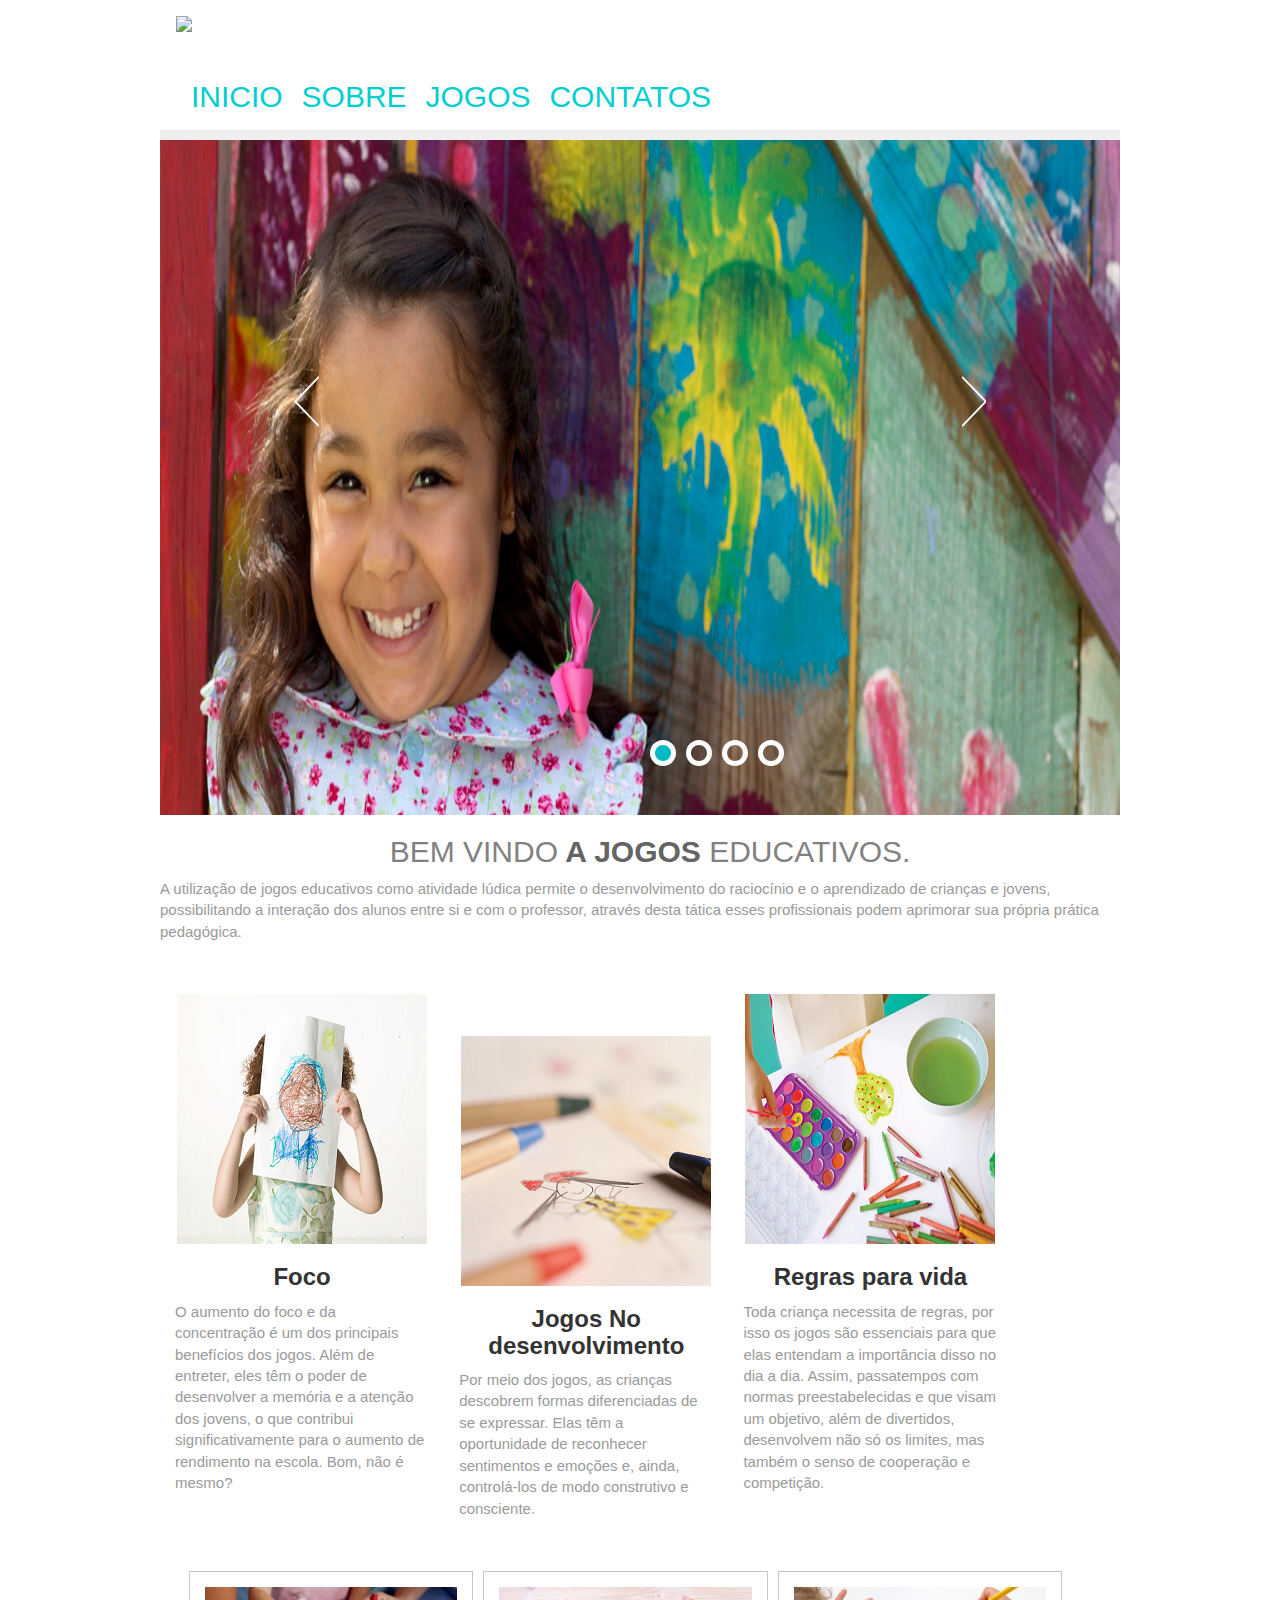
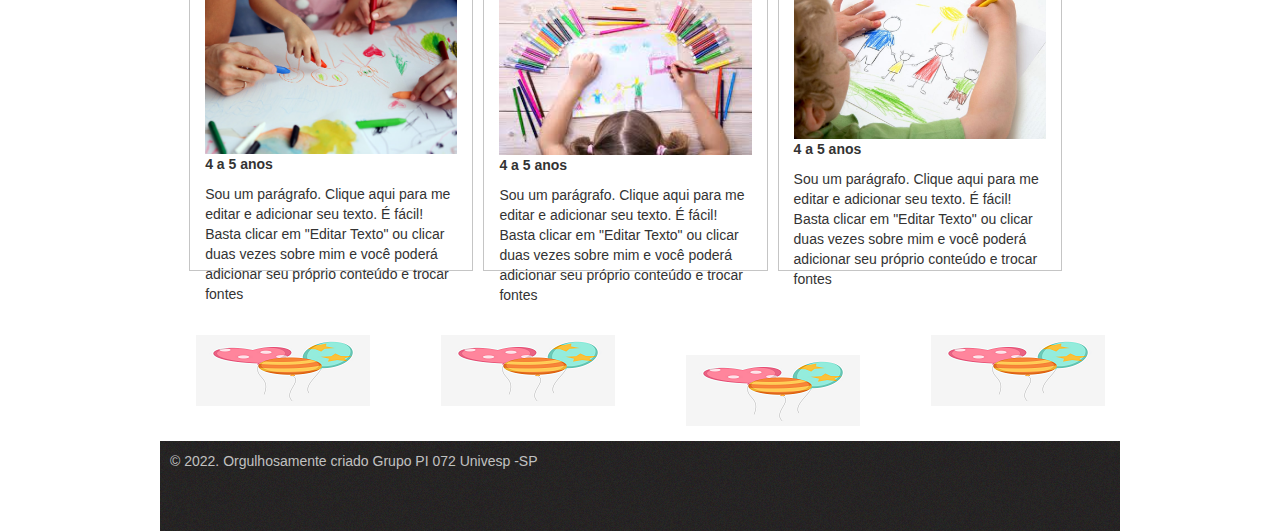
==== index.html @ 42b26c45 "site 1.0.2" ====
<html>

<head>
    <link rel="stylesheet" type="text/css" href="./css/main.css">
    <link rel="stylesheet" type="text/css" href="./css/slick.css">
    <link rel="stylesheet" type="text/css" href="css/bootstrap.min.css"/>
    <title>Jogos_Infantis</title>
    
</head>

<body>
    <header class="menu-principal">
        <main>
            <div class="header-1">
                <div class="logo">
				<img src="./img/logo.png" />
				</div>
</header>
    <main class="col-100 menu-urls">
        <div class="header-2">
            <div class="menu">
                <ul>
                    <li>
                        <a href="">Inicio</a>
                    </li>
                    <li>
                        <a href="">Sobre</a>
                    </li>
                    <li>
                        <a href="file:///C:/Users/TEC/Desktop/atualizado/login-form-20/login-form-20/index.html">Jogos</a>
                    </li>
                    <li>
                        <a href="">Contatos</a>
                    </li>
                </ul>
                </div>
            </div>
            <div class="busca">
                <input placeholder="Pesquisa" type="text" />
            </div>
        </div>
    </main>
    <div class="col-100">
        <div class="slider-principal">
            <img src="./img/banner_1.jpg" />
            <img src="./img/banner_2.jpg" />
            <img src="./img/banner_1.jpg" />
            <img src="./img/banner_2.jpg" />
        </div>
    </div>
    <div class="col-100">
        <div class="content texto-destaque">
            <h1>Bem vindo<strong> a Jogos</strong> Educativos.</h1>
            <p>A utilização de jogos educativos como atividade lúdica permite o desenvolvimento do raciocínio e o aprendizado de crianças e jovens, possibilitando a interação dos alunos entre si e com o professor, através desta tática esses profissionais podem aprimorar sua própria prática pedagógica. </p>

            <div class="col-3 bloco-texto">
                <img src="./img/content-1.png" />
                <h3><b>Foco</b></h3>
                <p>O aumento do foco e da concentração é um dos principais benefícios dos jogos. Além de entreter, eles têm o poder de desenvolver a memória e a atenção dos jovens, o que contribui significativamente para o aumento de rendimento na escola. Bom, não é mesmo? </p>
            </div>
            <div class="col-3 bloco-texto" style="margin-top: 6em;">
                <img src="./img/content-2.png" />
                <h3><b>Jogos No desenvolvimento</b></h3>
                <p>Por meio dos jogos, as crianças descobrem formas diferenciadas de se expressar. Elas têm a oportunidade de reconhecer sentimentos e emoções e, ainda, controlá-los de modo construtivo e consciente. </p>
            </div>
            <div class="col-3 bloco-texto">
                <img src="./img/content-3.png" />
                <h3><b>Regras para vida</b></h3>
                <p>Toda criança necessita de regras, por isso os jogos são essenciais para que elas entendam a importância disso no dia a dia. Assim, passatempos com normas preestabelecidas e que visam um objetivo, além de divertidos, desenvolvem não só os limites, mas também o senso de cooperação e competição.
                </p>
            </div>
        </div>
        <div class="content" style="margin-left: 2%; float: left;">
            <div class="col-3 bloco-texto bloco-imagem">
                <img src="./img/imagem1.png">
                <p><b>4 a 5 anos</b></p>
                <p>Sou um parágrafo. Clique aqui para me editar e adicionar seu texto. É fácil! Basta clicar em "Editar Texto" ou clicar duas vezes sobre mim e você poderá adicionar seu próprio conteúdo e trocar fontes
                </p>
            </div>
            <div class="col-3 bloco-texto bloco-imagem">
                <img src="./img/imagem2.png">
                <p><b>4 a 5 anos</b></p>
                <p>Sou um parágrafo. Clique aqui para me editar e adicionar seu texto. É fácil! Basta clicar em "Editar Texto" ou clicar duas vezes sobre mim e você poderá adicionar seu próprio conteúdo e trocar fontes
                </p>
            </div>
            <div class="col-3 bloco-texto bloco-imagem">
                <img src="./img/imagem3.png">
                <p><b>4 a 5 anos</b></p>
                <p>Sou um parágrafo. Clique aqui para me editar e adicionar seu texto. É fácil! Basta clicar em "Editar Texto" ou clicar duas vezes sobre mim e você poderá adicionar seu próprio conteúdo e trocar fontes
                </p>
            </div>
        </div>
    </div>
    <div class="col-100 bloco-logos">
        <div class="content">
            <div class="col-4">
                <img alt="logo" title="logo" src="img/logo1.png" />
            </div>
            <div class="col-4">
                <img alt="logo" title="logo" src="img/logo2.png" />
            </div>
            <div class="col-4">
                <br />
                <img alt="logo" title="logo" src="img/logo3.png" />
            </div>
            <div class="col-4">
                <img alt="Puma" title="Puma" src="img/logo4.png" />
            </div>
        </div>
    </div>
    <div class="col-100 footer-2">
        <div class="content">

            <p>
                
            © 2022. Orgulhosamente criado Grupo PI 072                       Univesp -SP
            </p>
        </div>
    </div>
    <script type="text/javascript" src="./js/jquery.js"></script>
    <script type="text/javascript" src="./js/jquery-migrate.js"></script>
    <script type="text/javascript" src="./js/slick.min.js"></script>
    <script type="text/javascript" src="./js/main.js"></script>
    <!-- jQuery (necessary for Bootstrap's JavaScript plugins) -->
	<script src="https://ajax.googleapis.com/ajax/libs/jquery/1.11.3/jquery.min.js"></script>
	<!-- Include all compiled plugins (below), or include individual files as needed -->
	<script src="js/bootstrap.min.js"></script>
</body>

</html>
---- css/main.css ----
body {
width: 75%;
height: 75%;
margin: 0 auto;
}
ul {
   padding: 0px!important; 
}
.menu-principal {
width: 100%;
background-color: #FFFFFF;
height: 60px;
}
main, .content {
margin: 0 auto;
width: 980px;
position: relative;
}
.logo {
 float: left;
 padding: 16px;
 width: 70%;
}

.header-2 {
background-color: #ffffff;
width: 980px;
margin: 0 auto;
padding: 16px;
}
.menu-urls {
height: 80px;
border-bottom: 10px solid #efefef;
}
.menu ul li {
    display: inline-block;
    color: #00FFFF;
    margin-left: 15px;
    height: 50px;
}
/* Menus */
.menu ul li:hover {
    border-bottom: 3px solid #00bac6;
}
/* Menus */
.menu ul li a:hover {
    color: #8B008B;
    
}
.menu ul li a {
    color: #00CED1;
    text-decoration: none;
    font-size: 30px;
    text-transform: uppercase;
}
.menu {
width: 70%;
float: left;
}
.busca {
    text-align: center;
    width: 30%;
    float: right;
}
.busca input {
    background-image: url(../img/icone-search.png);
    background-repeat: no-repeat;
    height: 36px;
    padding: 12px;
    width: 190px;
    margin-top: 10px;
    background-position: 96%;
    border: 1px solid #d6d6d6;
}
.col-100 {
    width: 100%;
    float: left;
    position: relative;
}
button.slick-prev {
    font-size: 0px;
    border: none;
    width: 25px;
    height: 51px;
    z-index: 9;
    background-color: transparent;
    position: absolute;
    background-image: url(../img/anterior.png);
    top: 35%;
    left: 14%;
}
button.slick-next {
    font-size: 0px;
    border: none;
    width: 25px;
    height: 51px;
    z-index: 9;
    background-color: transparent;
    position: absolute;
    background-image: url(../img/proximo.png);
    top: 35%;
    right: 14%;
}
.slick-list {
    width: 100%!important;
}
.slick-initialized {
    overflow: hidden;
}
.slick-dots li button {
    font-size: 0px;
    border: 5px solid #ffffff;
    width: 26px;
    height: 26px;
    background: transparent;
    border-radius: 50%;
    cursor: pointer;

}
.slick-dots {
    margin: 0 auto;
    width: 50%;
    position: absolute;
    left: 50%;
    top: 600px;
}

li.slick-active button {
    background: #00bac6;
}

.slick-dots li {
    padding-left: 10px;
    display: inline-block;
}

.texto-destaque {
    text-align: center;
}
.texto-destaque strong {
    color: #646464;
}
.texto-destaque h1 {
    text-transform: uppercase;
    font-size: 30px;
    color: #818181;
}
.texto-destaque p {
    font-size: 15px;
    color: #9a9a9a;
}

.col-3 {
    text-align: center;
    padding-left: 15px;
    padding-right: 15px; 
    width: 29%;
    float: left;
    position: relative;
}
.bloco-imagem img {
    margin: 0 auto;
    width: 100%;
    height: auto;
}
.bloco-imagem {
    height: 300px;
    border: 1px solid #c5c5c5;
    padding-top: 15px;
    padding-bottom: 15px;
    margin-left: 10px;
}
.bloco-imagem b, p {
    text-align: left;
}
.bloco-texto {
    margin-top: 3em;
}

h3 {
    font-weight: normal!important;
}

.bloco-imagens-texto {
    background-color: #eeeeee;
}
.bloco-imagens-texto:before {
    width: 100%;
    display: inline-block;
    content: '';
    height: 52px;
    background: #ffffff;
    background-image: url('../img/setinha.png');
    background-repeat: no-repeat;
    background-position: center;
}
.bloco-imagens-texto:after {
    width: 100%;
    display: inline-block;
    content: '';
    height: 70px;
    background: #eeeeee;
} 
.col-4 {
    float: left;
    width: 25%;
    text-align: center;
}
.col-4 img {
cursor: pointer;
 margin: 0 auto;
 padding-top: 1em;
 vertical-align: middle;
}
.col-4 img:hover {
    margin-top: 10px!important;
    position: relative!important;
}

.bloco-logos {
    height: 170px;
}

.bloco-logos img {
    margin-top: 50px;
}

.footer h3 {
    text-align: left;
}

.footer {
    background-image: url('../img/footer.png');
    color: #ffffff;
}

.footer-2 {
    background-image: url('../img/footer2.png');
    color: #c1c1c1;
    height: 90px;
}


.footer p {
    width: 90%;
    text-align: left;
}

.footer-2 p {
    padding: 10px;
}

.clock {
    color: #898989!important;
}

.clock:before {
    content: '';
    width:  15px;
    height: 15px;
    display: inline-block;
    background-image: url('../img/clock.png');
    float: left;
    background-repeat: no-repeat;
    padding-left: 5px;
}

.local:before, .emailico:before, .telefoneico:before {
    content: '';
    width:  17px;
    height: 24px;
    display: inline-block;
    float: left;
    background-repeat: no-repeat;
    padding-left: 5px;
}
.local:before {
    background-image: url('../img/local.png');
}  
.emailico:before {
    background-image: url('../img/emailico.png');
}  
.telefoneico:before {
    background-image: url('../img/telefoneico.png');
}
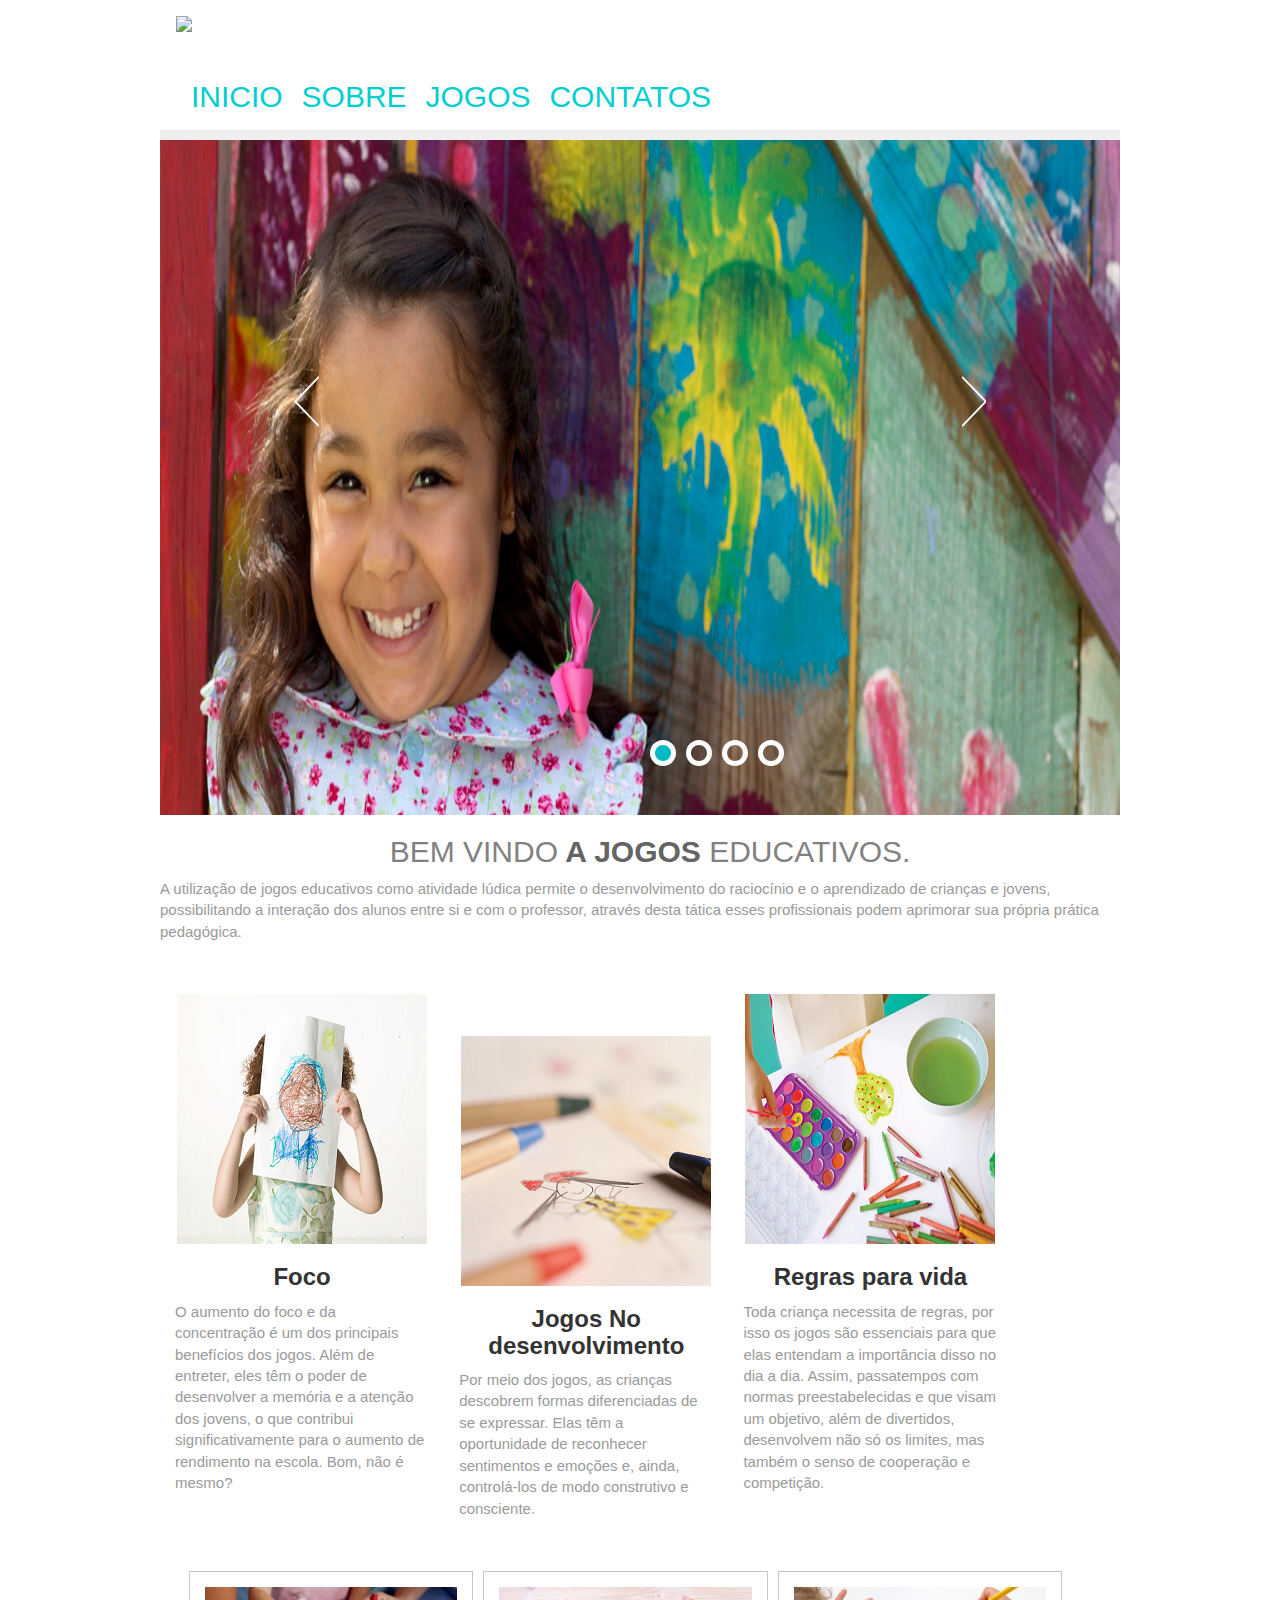
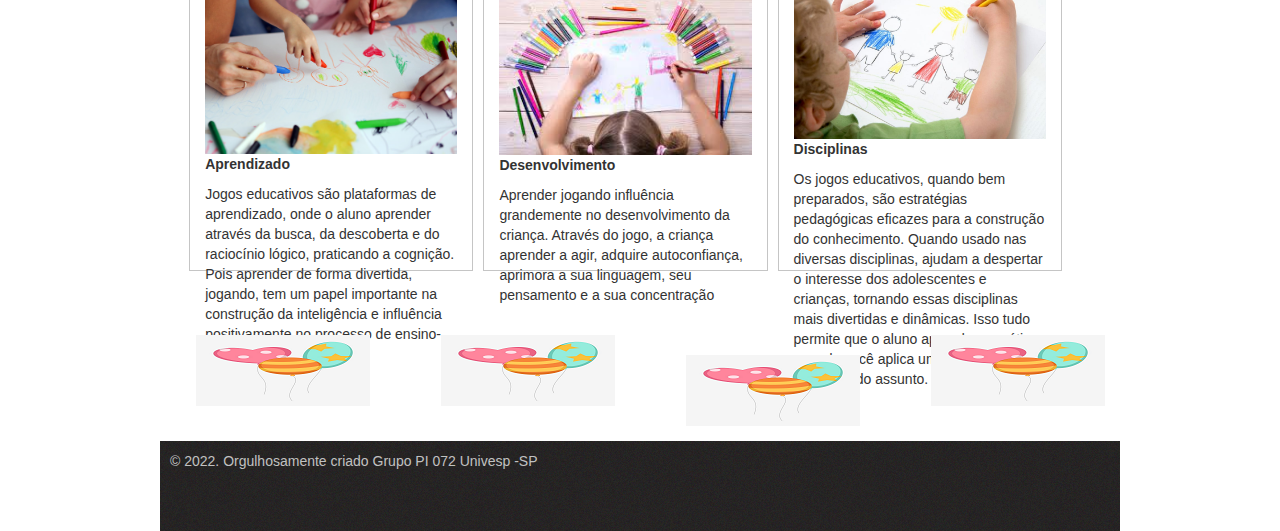
==== commit ecff8ce4: "Update index.html" ====
--- a/index.html
+++ b/index.html
@@ -73,20 +73,20 @@
         <div class="content" style="margin-left: 2%; float: left;">
             <div class="col-3 bloco-texto bloco-imagem">
                 <img src="./img/imagem1.png">
-                <p><b>4 a 5 anos</b></p>
-                <p>Sou um parágrafo. Clique aqui para me editar e adicionar seu texto. É fácil! Basta clicar em "Editar Texto" ou clicar duas vezes sobre mim e você poderá adicionar seu próprio conteúdo e trocar fontes
+                <p><b>Aprendizado</b></p>
+                <p>Jogos educativos são plataformas de aprendizado, onde o aluno aprender através da busca, da descoberta e do raciocínio lógico, praticando a cognição. Pois aprender de forma divertida, jogando, tem um papel importante na construção da inteligência e influência positivamente no processo de ensino-aprendizagem.
                 </p>
             </div>
             <div class="col-3 bloco-texto bloco-imagem">
                 <img src="./img/imagem2.png">
-                <p><b>4 a 5 anos</b></p>
-                <p>Sou um parágrafo. Clique aqui para me editar e adicionar seu texto. É fácil! Basta clicar em "Editar Texto" ou clicar duas vezes sobre mim e você poderá adicionar seu próprio conteúdo e trocar fontes
+                <p><b>Desenvolvimento</b></p>
+                <p>Aprender jogando influência grandemente no desenvolvimento da criança. Através do jogo, a criança aprender a agir, adquire autoconfiança, aprimora a sua linguagem, seu pensamento e a sua concentração
                 </p>
             </div>
             <div class="col-3 bloco-texto bloco-imagem">
                 <img src="./img/imagem3.png">
-                <p><b>4 a 5 anos</b></p>
-                <p>Sou um parágrafo. Clique aqui para me editar e adicionar seu texto. É fácil! Basta clicar em "Editar Texto" ou clicar duas vezes sobre mim e você poderá adicionar seu próprio conteúdo e trocar fontes
+                <p><b>Disciplinas</b></p>
+                <p>Os jogos educativos, quando bem preparados, são estratégias pedagógicas eficazes para a construção do conhecimento. Quando usado nas diversas disciplinas, ajudam a despertar o interesse dos adolescentes e crianças, tornando essas disciplinas mais divertidas e dinâmicas. Isso tudo permite que o aluno aprenda na prática, quando você aplica um jogo sobre um determinado assunto.
                 </p>
             </div>
         </div>
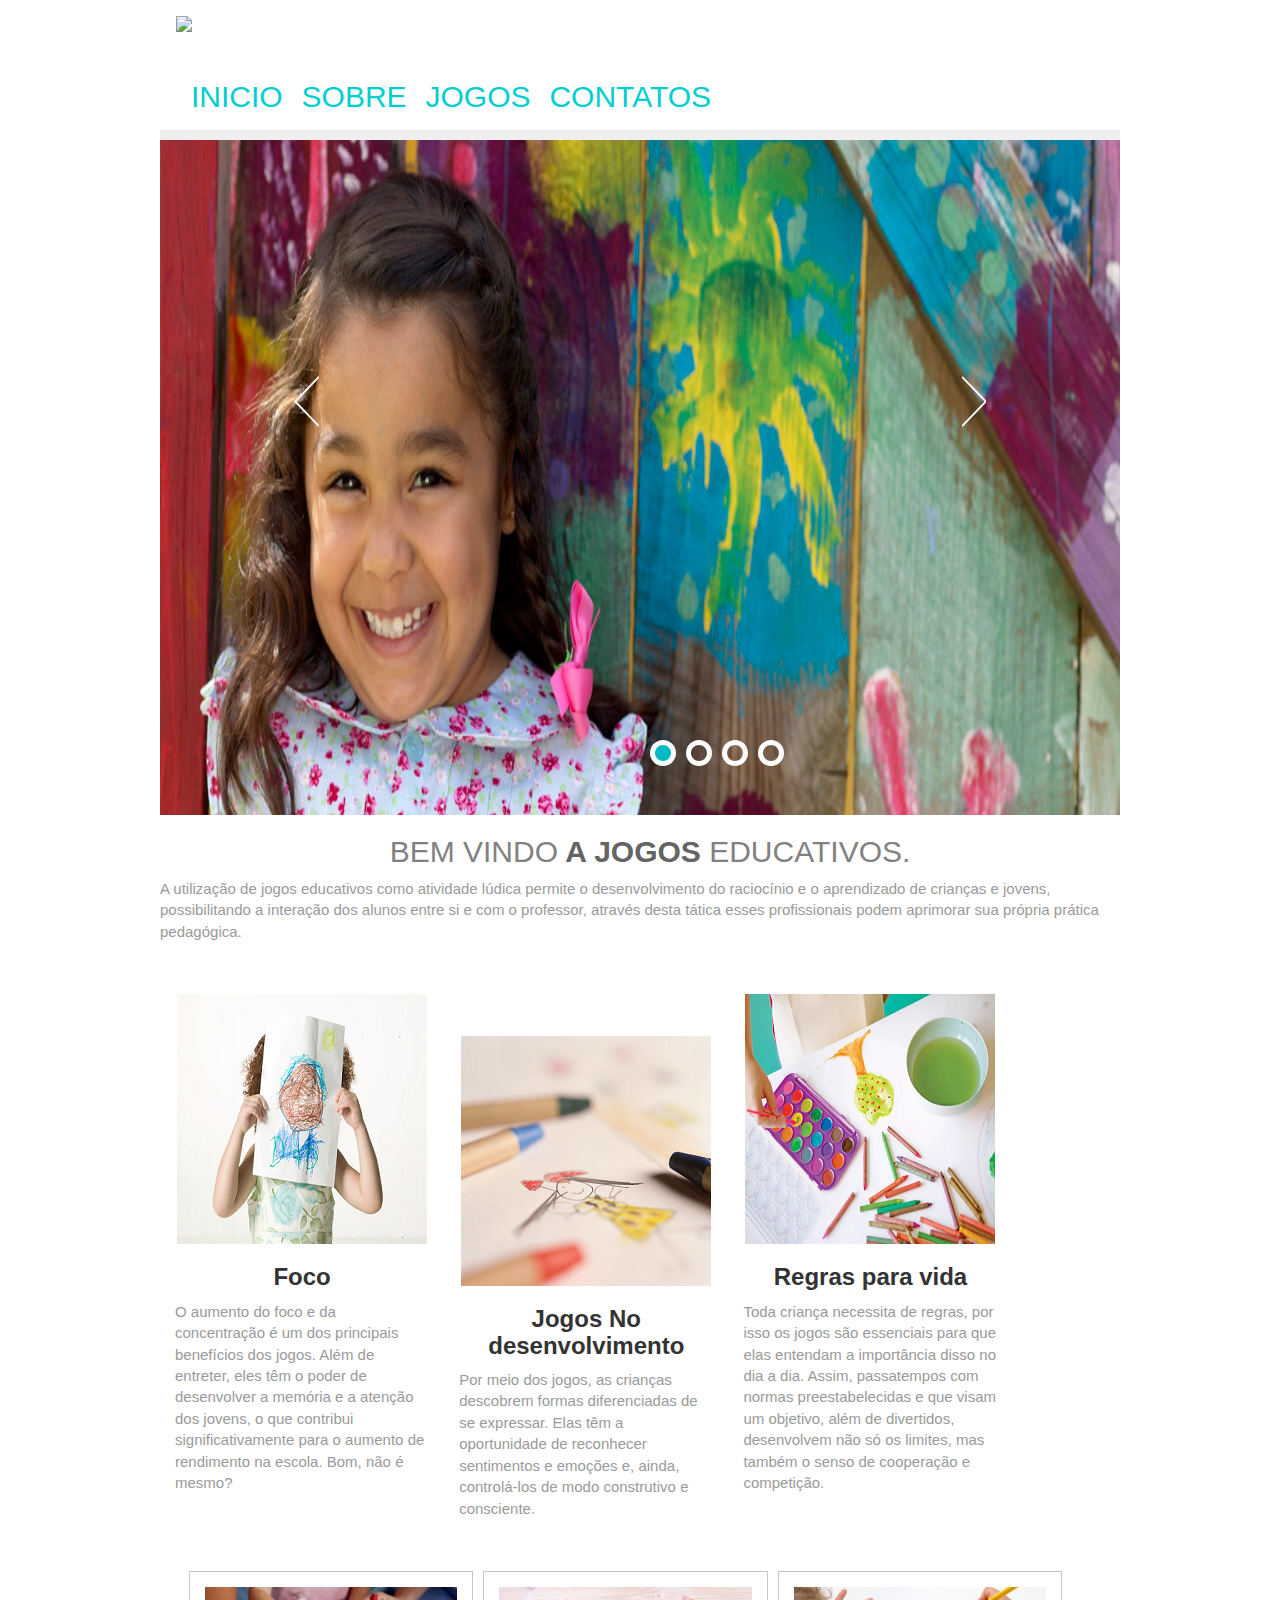
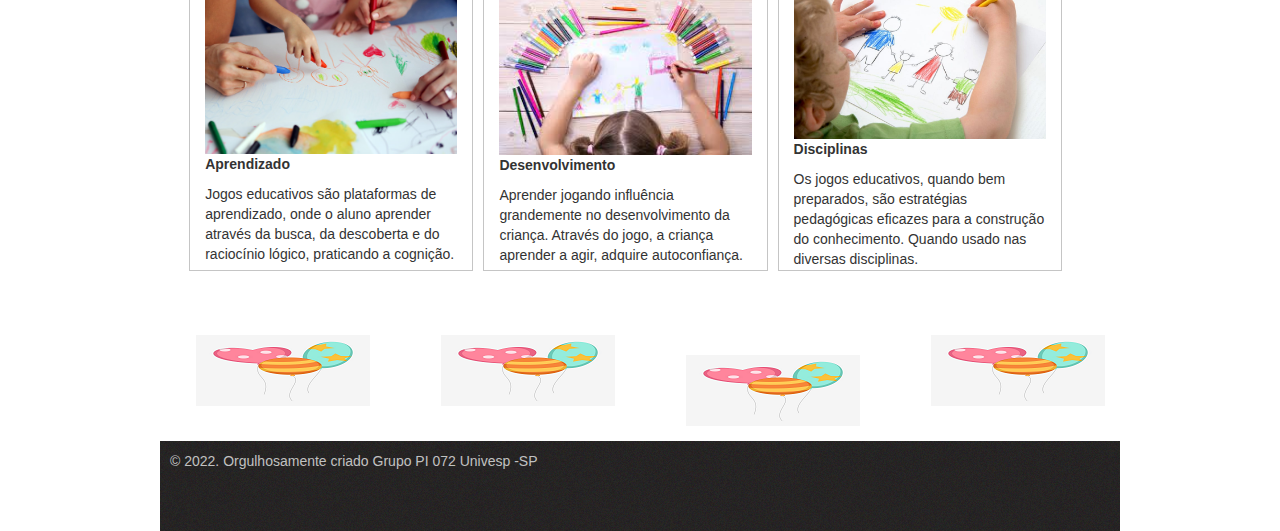
==== commit 6070592d: "Update index.html" ====
--- a/index.html
+++ b/index.html
@@ -74,19 +74,19 @@
             <div class="col-3 bloco-texto bloco-imagem">
                 <img src="./img/imagem1.png">
                 <p><b>Aprendizado</b></p>
-                <p>Jogos educativos são plataformas de aprendizado, onde o aluno aprender através da busca, da descoberta e do raciocínio lógico, praticando a cognição. Pois aprender de forma divertida, jogando, tem um papel importante na construção da inteligência e influência positivamente no processo de ensino-aprendizagem.
+                <p>Jogos educativos são plataformas de aprendizado, onde o aluno aprender através da busca, da descoberta e do raciocínio lógico, praticando a cognição.
                 </p>
             </div>
             <div class="col-3 bloco-texto bloco-imagem">
                 <img src="./img/imagem2.png">
                 <p><b>Desenvolvimento</b></p>
-                <p>Aprender jogando influência grandemente no desenvolvimento da criança. Através do jogo, a criança aprender a agir, adquire autoconfiança, aprimora a sua linguagem, seu pensamento e a sua concentração
+                <p>Aprender jogando influência grandemente no desenvolvimento da criança. Através do jogo, a criança aprender a agir, adquire autoconfiança.
                 </p>
             </div>
             <div class="col-3 bloco-texto bloco-imagem">
                 <img src="./img/imagem3.png">
                 <p><b>Disciplinas</b></p>
-                <p>Os jogos educativos, quando bem preparados, são estratégias pedagógicas eficazes para a construção do conhecimento. Quando usado nas diversas disciplinas, ajudam a despertar o interesse dos adolescentes e crianças, tornando essas disciplinas mais divertidas e dinâmicas. Isso tudo permite que o aluno aprenda na prática, quando você aplica um jogo sobre um determinado assunto.
+                <p>Os jogos educativos, quando bem preparados, são estratégias pedagógicas eficazes para a construção do conhecimento. Quando usado nas diversas disciplinas.
                 </p>
             </div>
         </div>
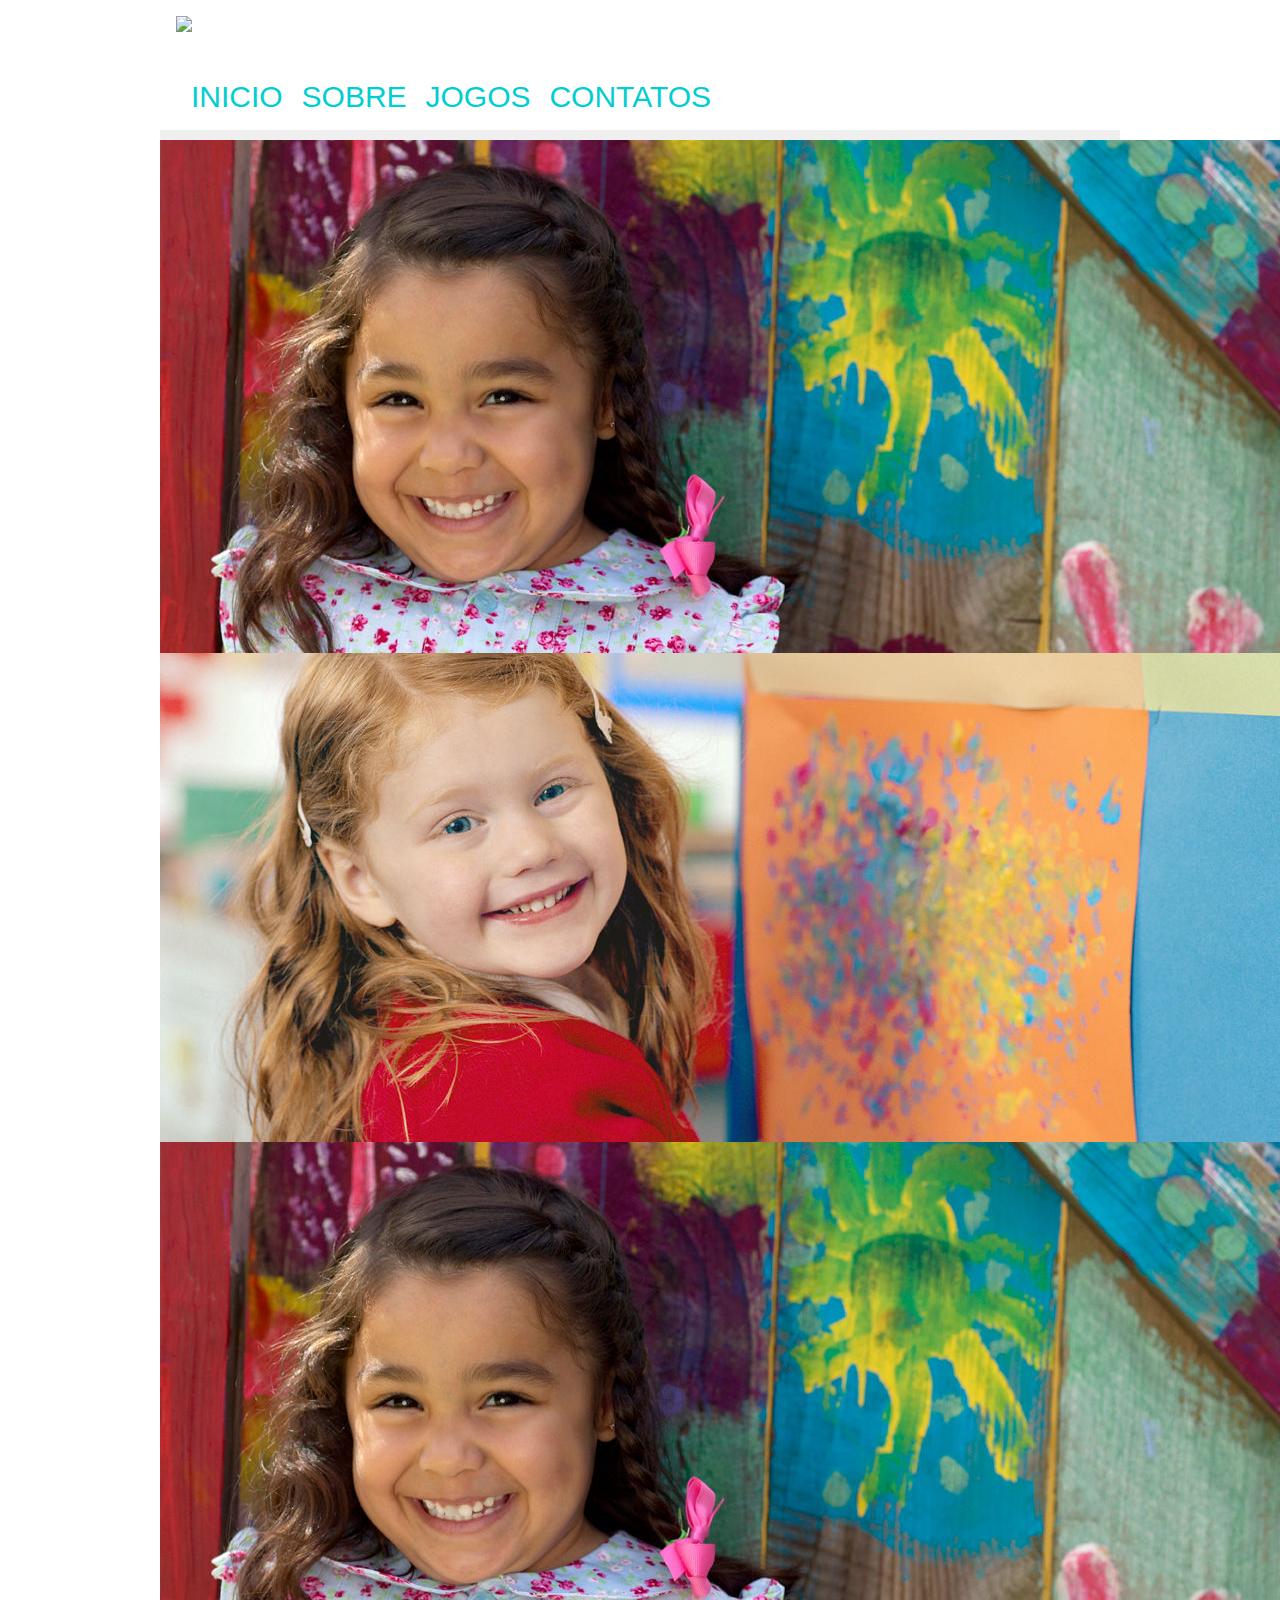
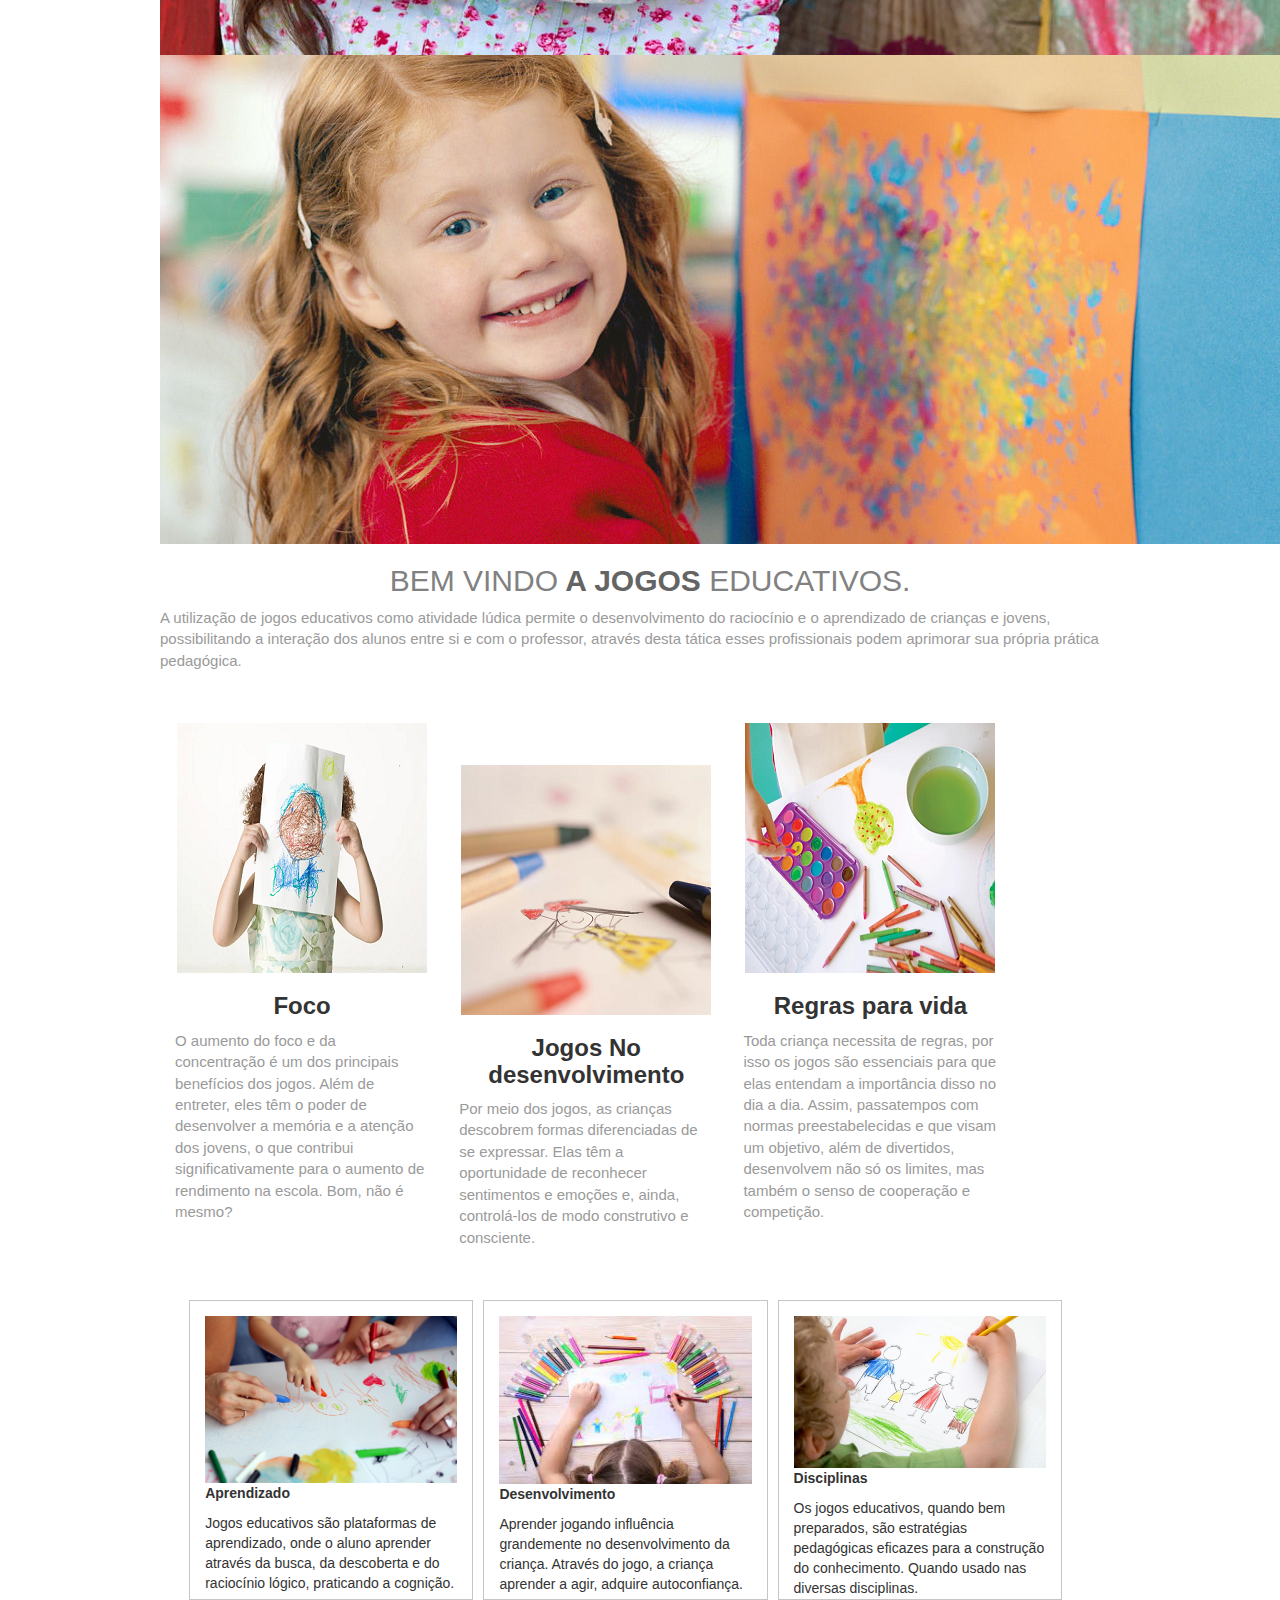
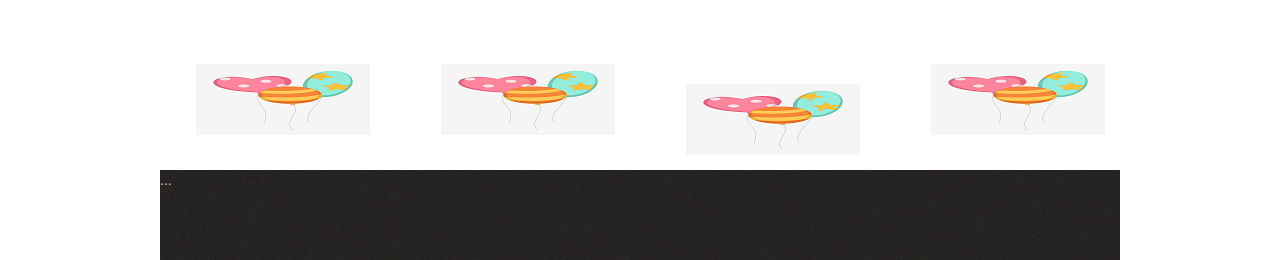
==== commit 4b808db1: "Update index.html" ====
--- a/index.html
+++ b/index.html
@@ -110,6 +110,21 @@
     </div>
     <div class="col-100 footer-2">
         <div class="content">
+            <body> <!-- Inicio do corpo da página -->
+
+                ... <!-- Conteúdo da página -->
+              
+                <div vw class="enabled">
+                  <div vw-access-button class="active"></div>
+                  <div vw-plugin-wrapper>
+                    <div class="vw-plugin-top-wrapper"></div>
+                  </div>
+                </div>
+                <script src="https://vlibras.gov.br/app/vlibras-plugin.js"></script>
+                <script>
+                  new window.VLibras.Widget('https://vlibras.gov.br/app');
+                </script>
+              </body> <!-- Fim do corpo da página --
 
             <p>
                 
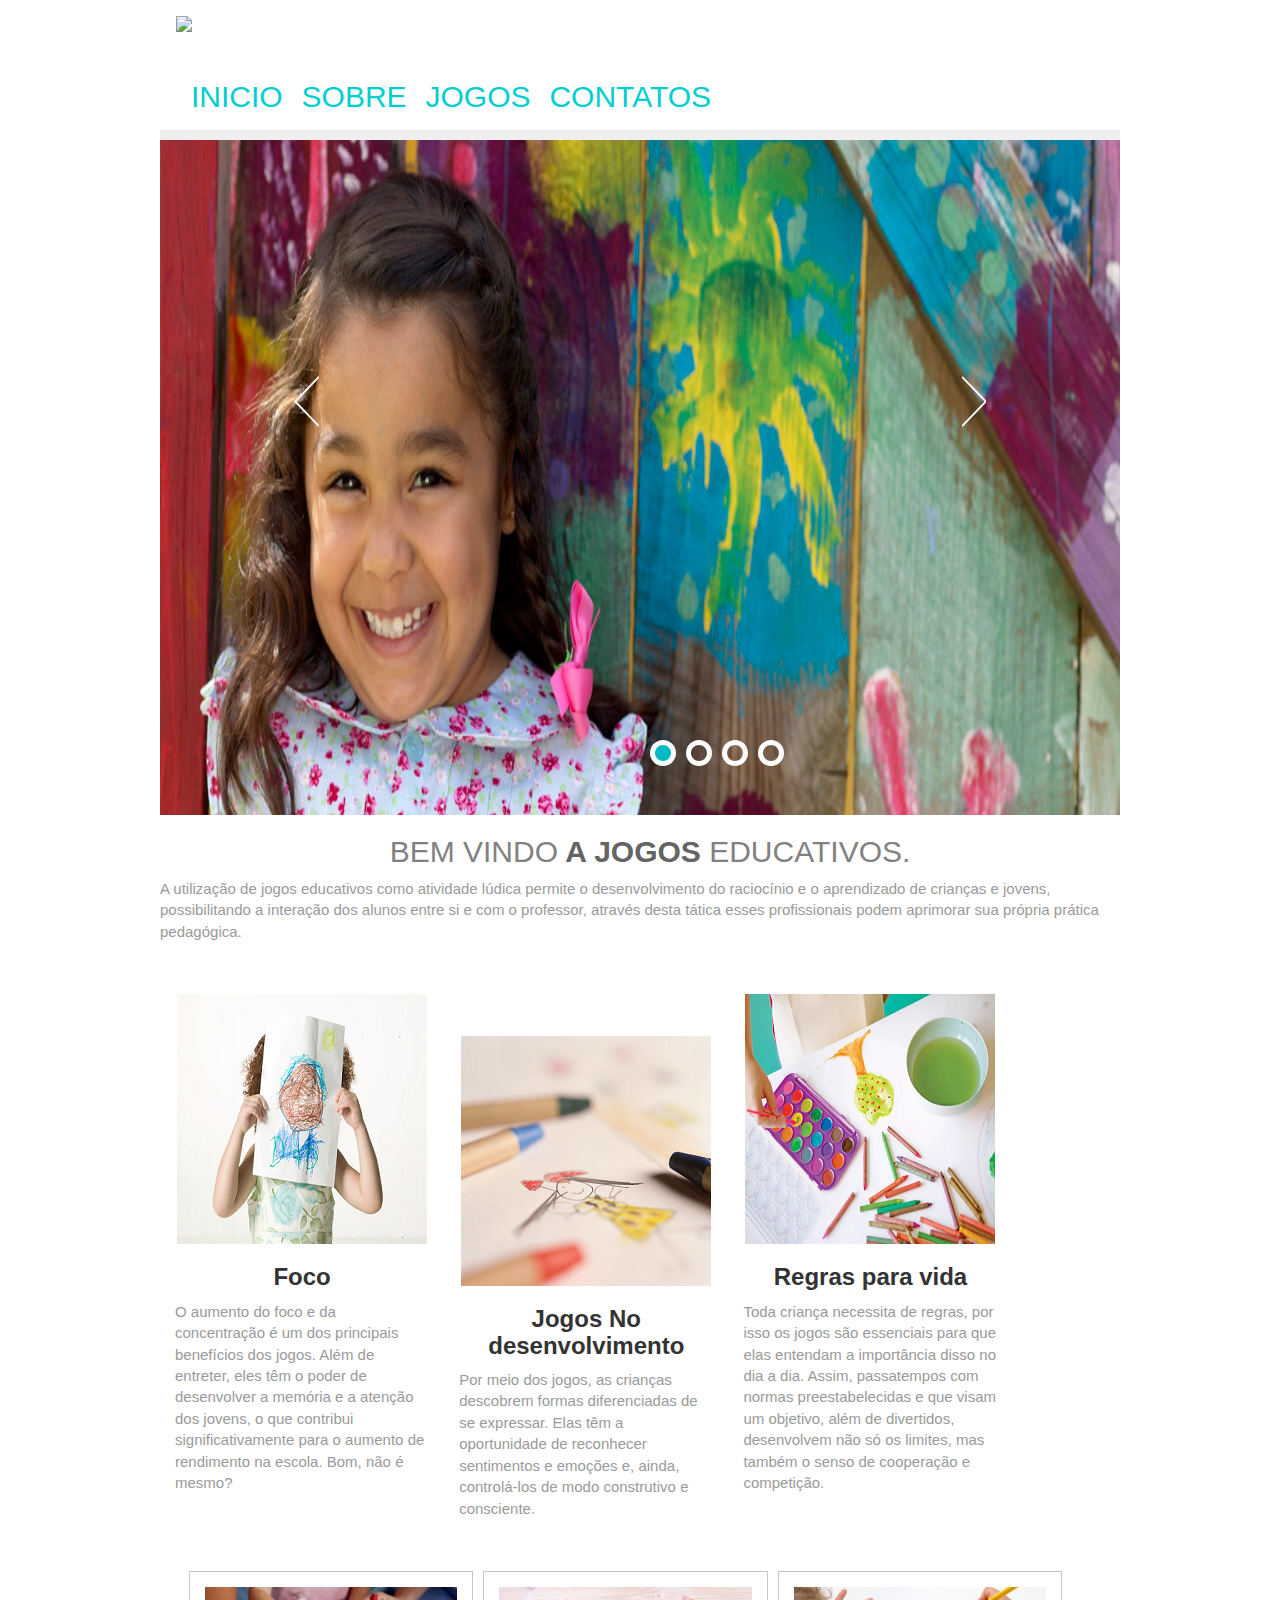
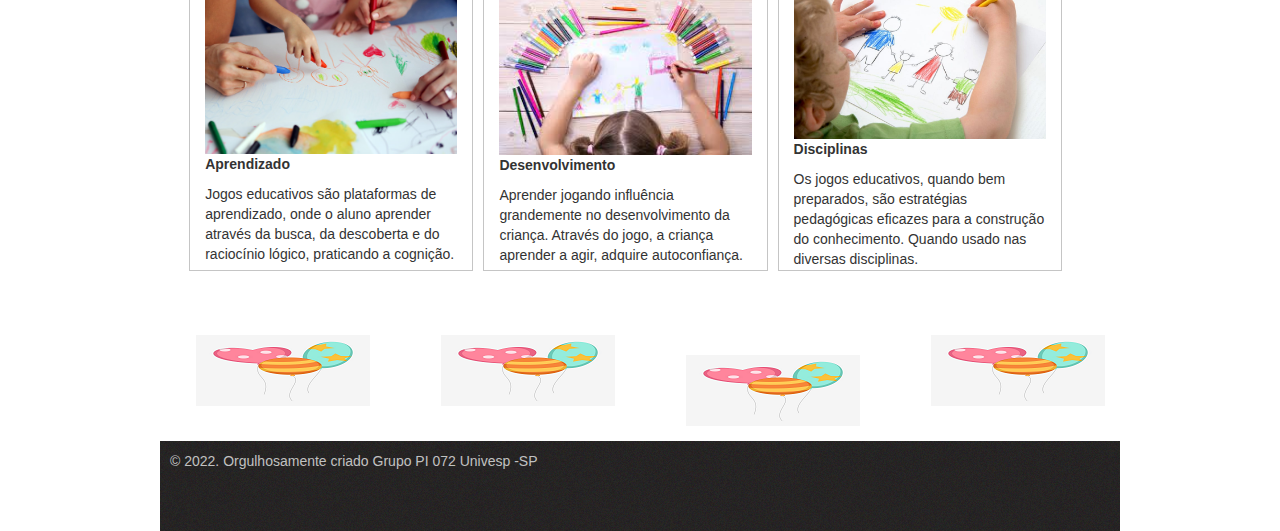
==== commit fd7b677e: "Update index.html" ====
--- a/index.html
+++ b/index.html
@@ -110,11 +110,8 @@
     </div>
     <div class="col-100 footer-2">
         <div class="content">
-            <body> <!-- Inicio do corpo da página -->
-
-                ... <!-- Conteúdo da página -->
-              
-                <div vw class="enabled">
+            <body>
+              <div vw class="enabled">
                   <div vw-access-button class="active"></div>
                   <div vw-plugin-wrapper>
                     <div class="vw-plugin-top-wrapper"></div>
@@ -124,7 +121,7 @@
                 <script>
                   new window.VLibras.Widget('https://vlibras.gov.br/app');
                 </script>
-              </body> <!-- Fim do corpo da página --
+              </body>
 
             <p>
                 
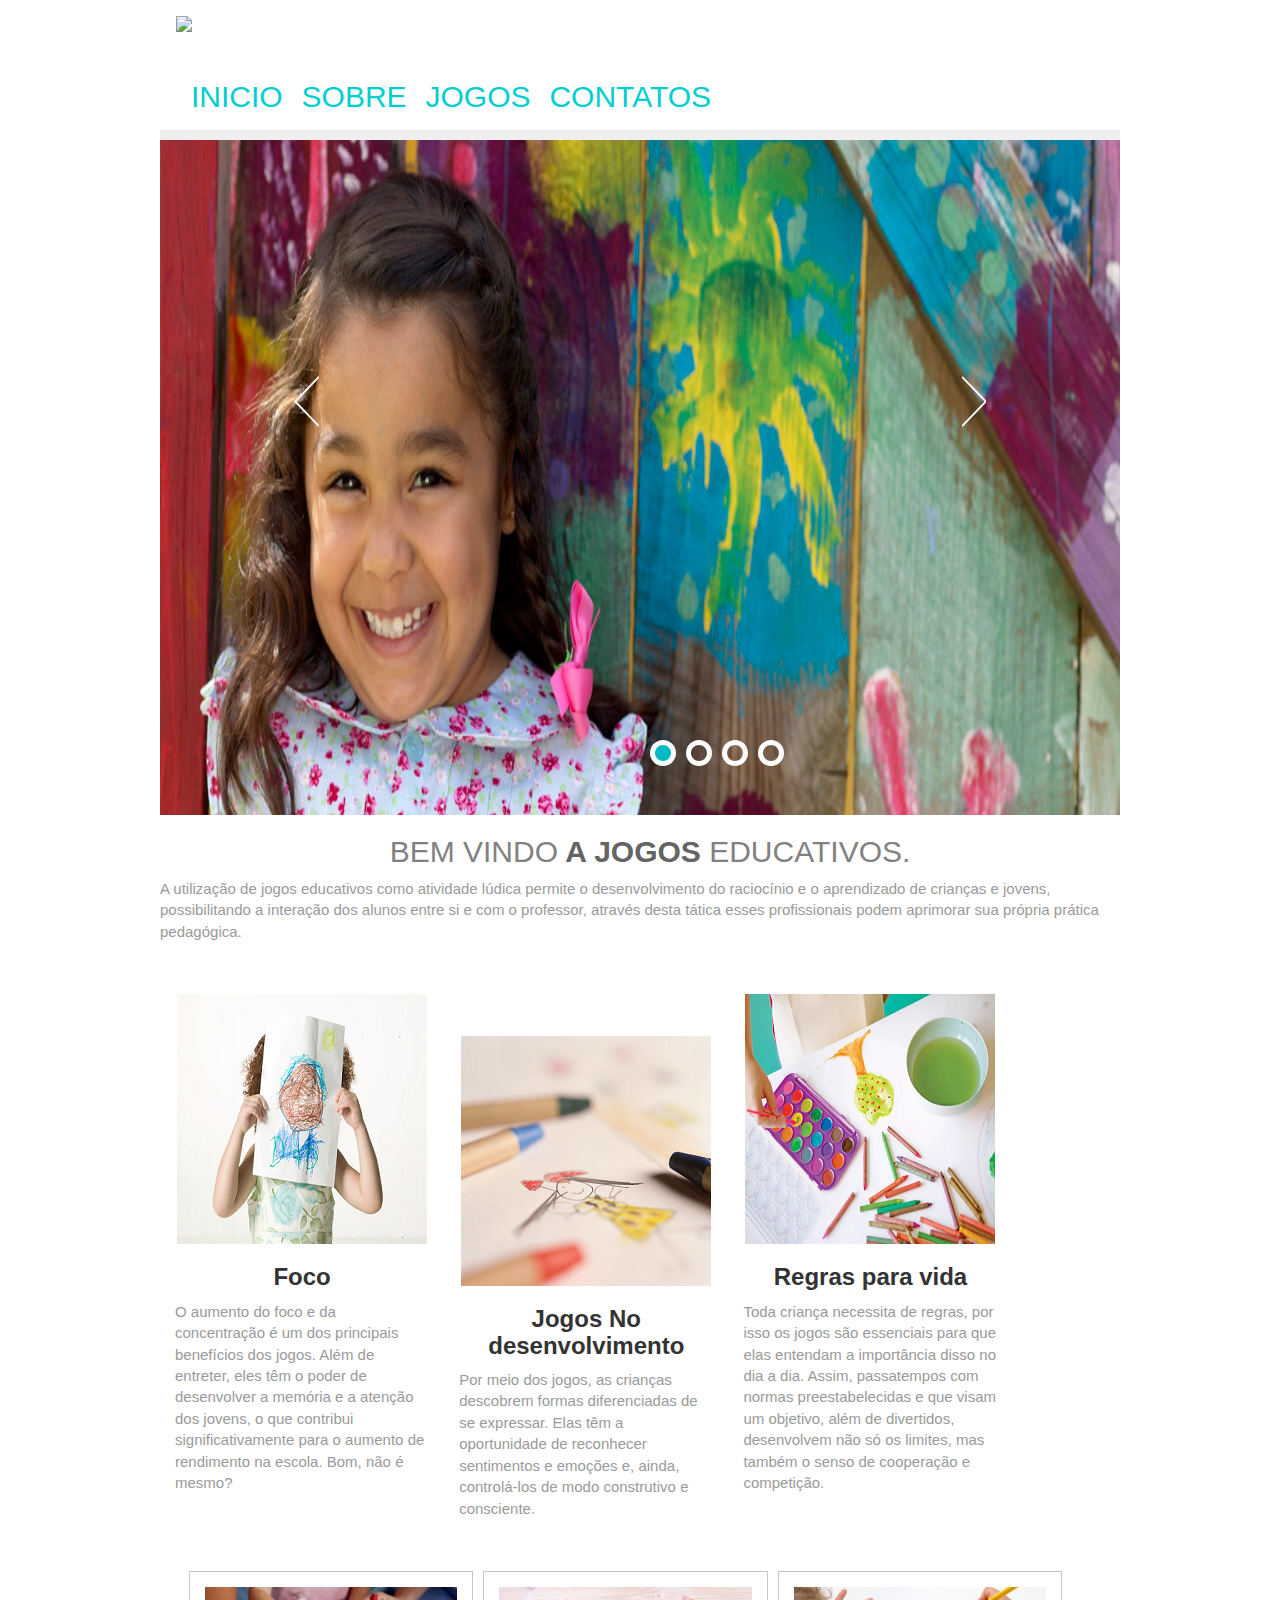
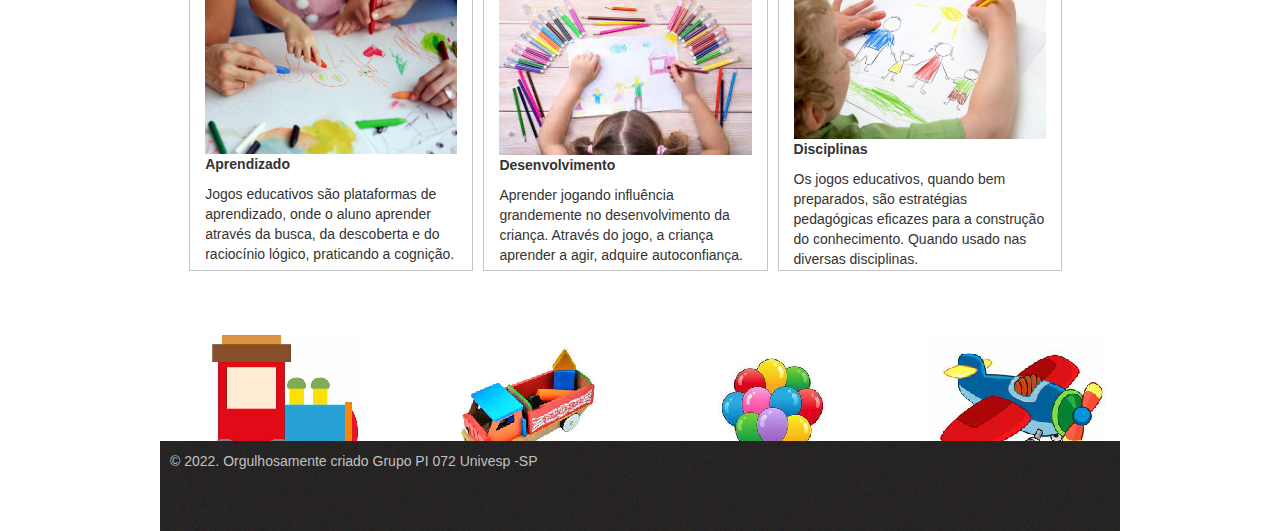
==== commit 6cfcea6c: "atualizacao no site" ====
--- a/index.html
+++ b/index.html
@@ -94,17 +94,17 @@
     <div class="col-100 bloco-logos">
         <div class="content">
             <div class="col-4">
-                <img alt="logo" title="logo" src="img/logo1.png" />
+                <img alt="logo" title="logo" src="img/logo11.png" />
             </div>
             <div class="col-4">
-                <img alt="logo" title="logo" src="img/logo2.png" />
+                <img alt="logo" title="logo" src="img/logo22.png" />
             </div>
             <div class="col-4">
                 <br />
-                <img alt="logo" title="logo" src="img/logo3.png" />
+                <img alt="logo" title="logo" src="img/logo33.png" />
             </div>
             <div class="col-4">
-                <img alt="Puma" title="Puma" src="img/logo4.png" />
+                <img alt="Puma" title="Puma" src="img/logo44.png" />
             </div>
         </div>
     </div>
@@ -122,8 +122,7 @@
                   new window.VLibras.Widget('https://vlibras.gov.br/app');
                 </script>
               </body>
-
-            <p>
+              <p>
                 
             © 2022. Orgulhosamente criado Grupo PI 072                       Univesp -SP
             </p>
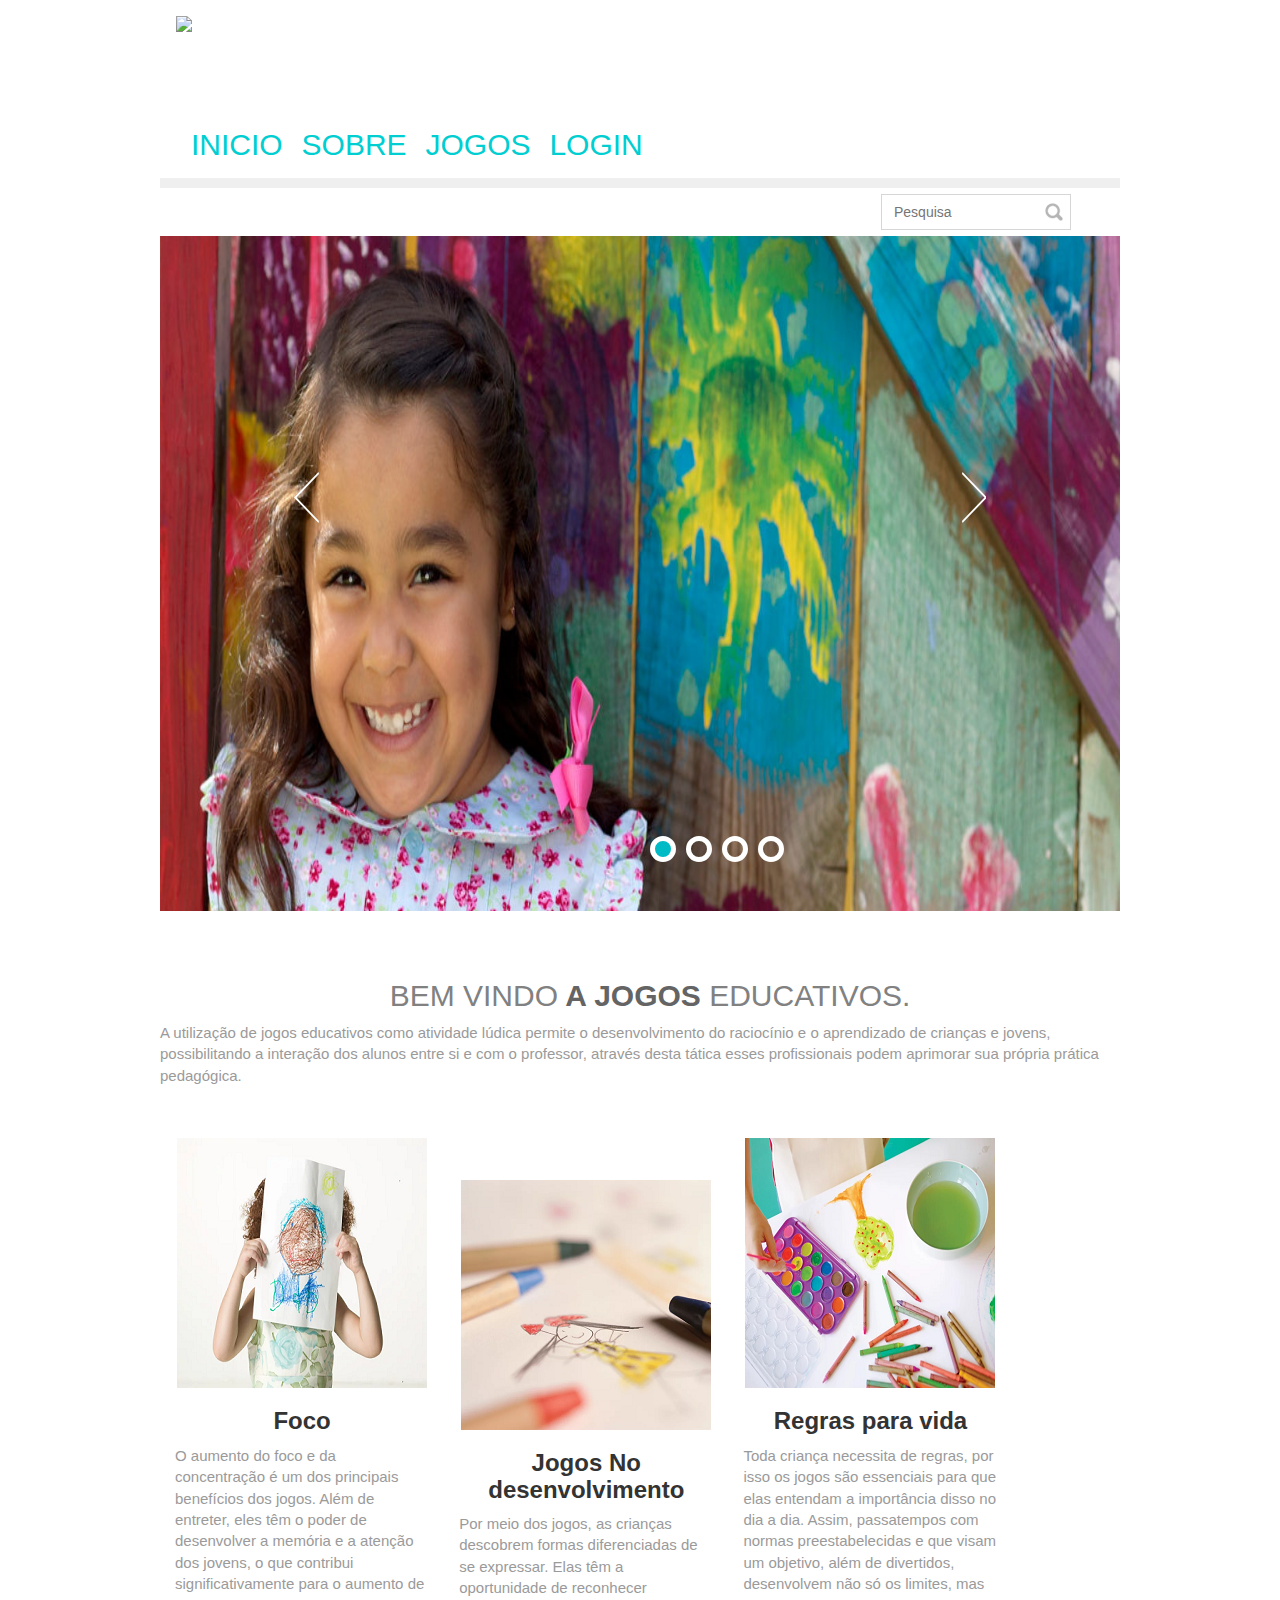
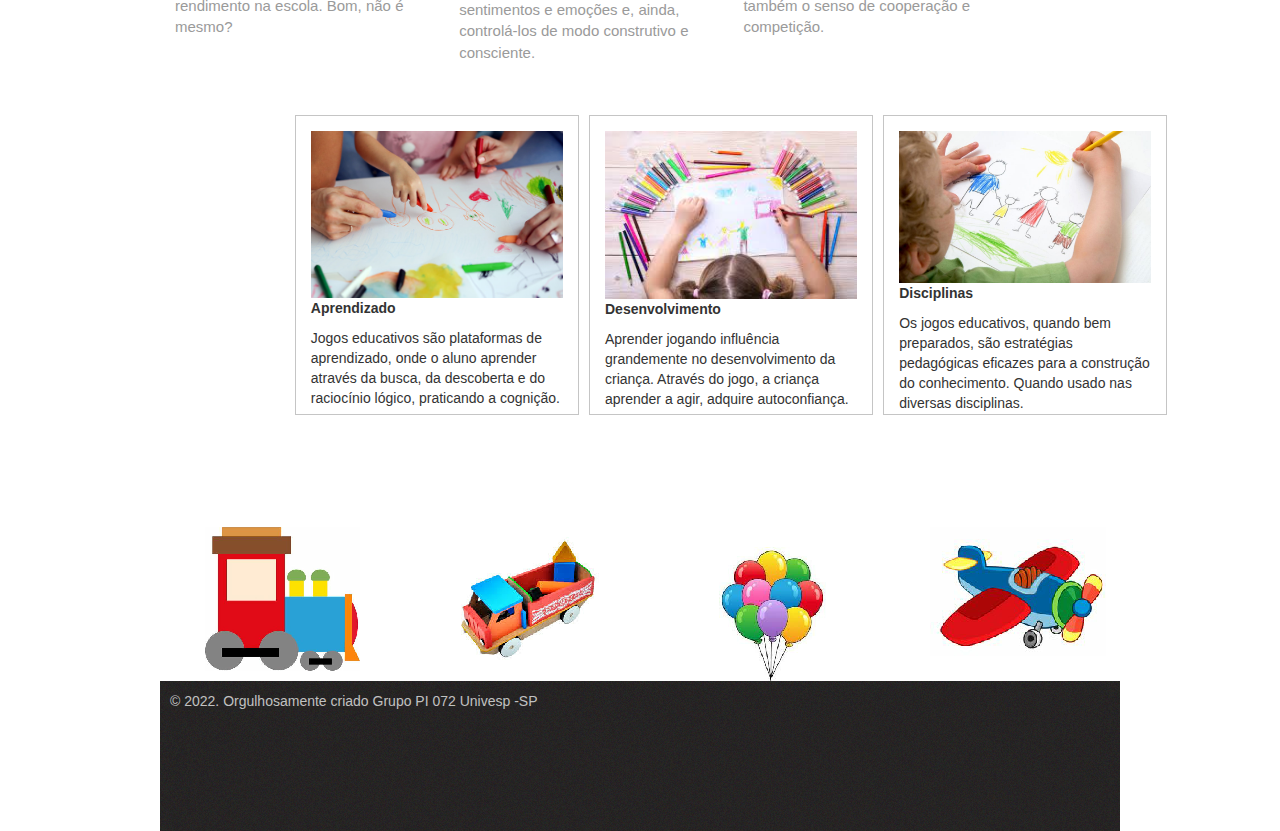
==== commit 94149565: "Add files via upload" ====
--- a/index.html
+++ b/index.html
@@ -4,7 +4,7 @@
     <link rel="stylesheet" type="text/css" href="./css/main.css">
     <link rel="stylesheet" type="text/css" href="./css/slick.css">
     <link rel="stylesheet" type="text/css" href="css/bootstrap.min.css"/>
-    <title>Jogos_Infantis</title>
+    <title>Jogos Infantis</title>
     
 </head>
 
@@ -24,13 +24,13 @@
                         <a href="">Inicio</a>
                     </li>
                     <li>
-                        <a href="">Sobre</a>
+                        <a href="./sobre.html">Sobre</a>
                     </li>
                     <li>
-                        <a href="file:///C:/Users/TEC/Desktop/atualizado/login-form-20/login-form-20/index.html">Jogos</a>
+                        <a href="./jogos.html">Jogos</a>
                     </li>
                     <li>
-                        <a href="">Contatos</a>
+                        <a href="login/login.html">Login</a>
                     </li>
                 </ul>
                 </div>
@@ -70,7 +70,7 @@
                 </p>
             </div>
         </div>
-        <div class="content" style="margin-left: 2%; float: left;">
+        <div class="content" style="margin-left: 13%; float: left; align-items: left;">
             <div class="col-3 bloco-texto bloco-imagem">
                 <img src="./img/imagem1.png">
                 <p><b>Aprendizado</b></p>
--- a/css/main.css
+++ b/css/main.css
@@ -1,6 +1,6 @@
 body {
 width: 75%;
-height: 75%;
+height: 100%;
 margin: 0 auto;
 }
 ul {
@@ -76,6 +76,9 @@
     width: 100%;
     float: left;
     position: relative;
+    margin-top: 5%;
+
+    
 }
 button.slick-prev {
     font-size: 0px;
@@ -237,7 +240,7 @@
 .footer-2 {
     background-image: url('../img/footer2.png');
     color: #c1c1c1;
-    height: 90px;
+    height: 150px;
 }
 
 
